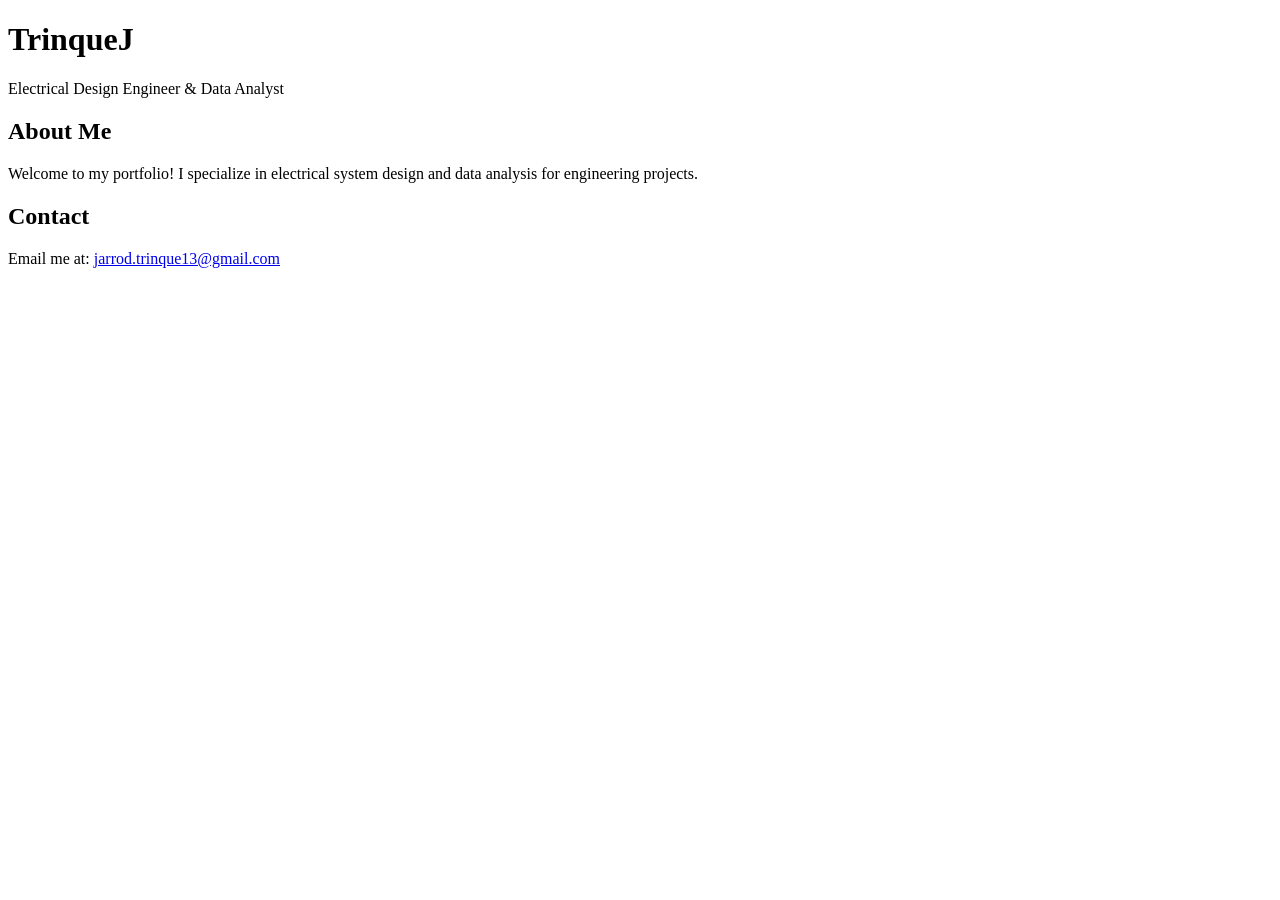
==== index.html @ 3fe0ec20 "Update index.html email" ====
<!DOCTYPE html>
<html lang="en">
  <head>
    <meta charset="UTF-8">
    <meta name="viewport" content="width=device-width, initial-scale=1.0">
    <title>TrinqueJ - Electrical Design Engineer & Data Analyst</title>
  </head>
  <body>
    <header>
      <h1>TrinqueJ</h1>
      <p>Electrical Design Engineer & Data Analyst</p>
    </header>

    <section id="about">
      <h2>About Me</h2>
      <p>Welcome to my portfolio! I specialize in electrical system design and data analysis for engineering projects.</p>
    </section>

    <section id="contact">
      <h2>Contact</h2>
      <p>Email me at: <a href="mailto:your-email@example.com">jarrod.trinque13@gmail.com</a></p>
    </section>
  </body>
</html>
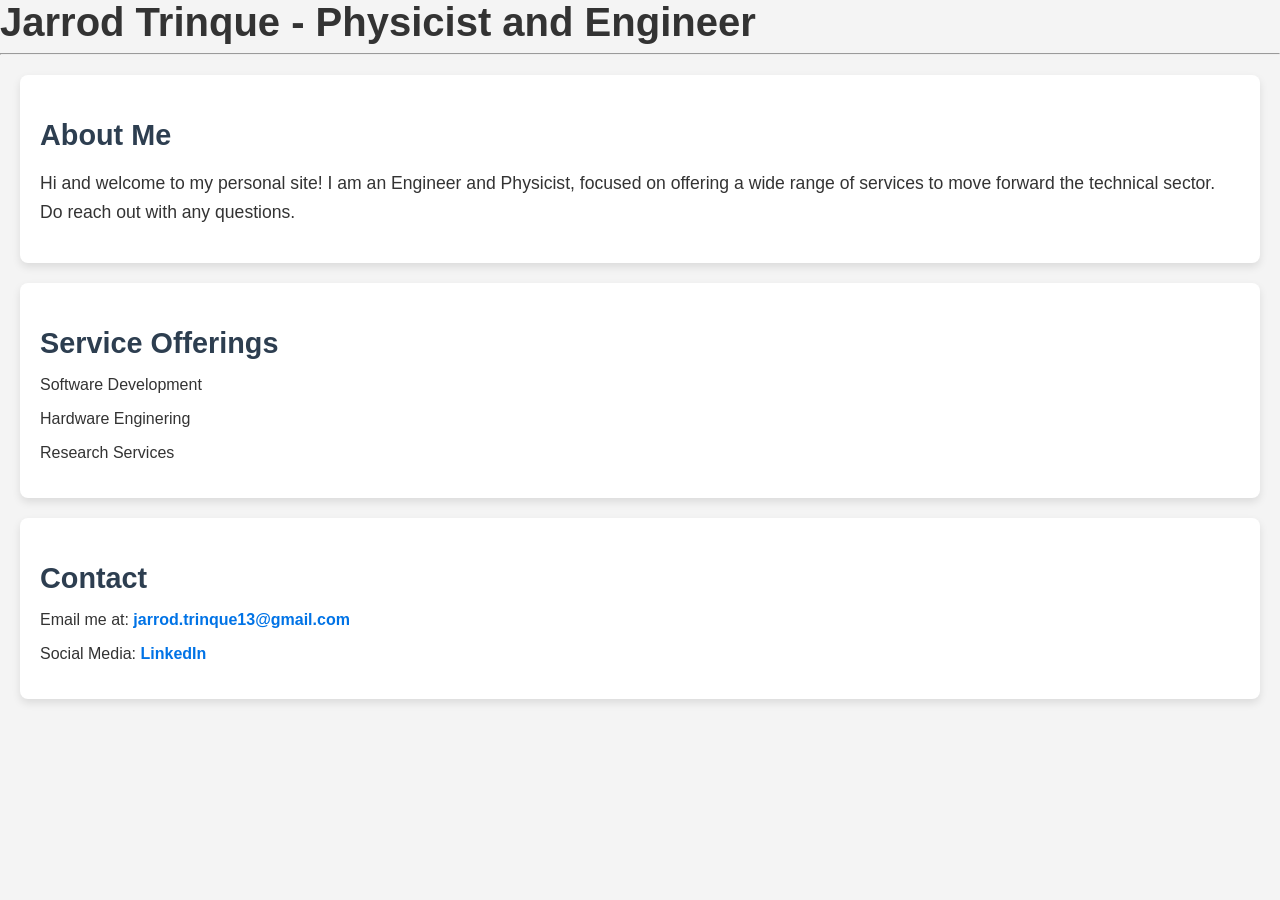
==== commit df41774d: "Updated html page && added stylesheet" ====
--- a/index.html
+++ b/index.html
@@ -3,22 +3,30 @@
   <head>
     <meta charset="UTF-8">
     <meta name="viewport" content="width=device-width, initial-scale=1.0">
-    <title>TrinqueJ - Electrical Design Engineer & Data Analyst</title>
+    <title>Jarrod Trinque - Physicist and Engineer</title>
+    <link rel="stylesheet" href="styles.css"> <!-- Linking the CSS file -->
   </head>
   <body>
-    <header>
-      <h1>TrinqueJ</h1>
-      <p>Electrical Design Engineer & Data Analyst</p>
-    </header>
+    <h1>Jarrod Trinque - Physicist and Engineer</h1>
+    <hr>
 
     <section id="about">
       <h2>About Me</h2>
-      <p>Welcome to my portfolio! I specialize in electrical system design and data analysis for engineering projects.</p>
+      <p>Hi and welcome to my personal site! I am an Engineer and Physicist, focused on offering a wide range  of services to move forward the technical sector. Do reach out with any questions.</p>
+    </section>
+
+    <section id="Service Categories">
+      <h2>Service Offerings</h2>
+      <p>Software Development</p>
+      <p>Hardware Enginering</p>
+      <p>Research Services</p>
     </section>
 
     <section id="contact">
       <h2>Contact</h2>
-      <p>Email me at: <a href="mailto:your-email@example.com">jarrod.trinque13@gmail.com</a></p>
+      <p>Email me at: <a href="mailto:jarrod.trinque13@gmail.com">jarrod.trinque13@gmail.com</a></p>
+      <p>Social Media: <a href="https://www.linkedin.com/in/jarrod-trinque-053a70159/"> LinkedIn</a></p>
+
     </section>
   </body>
 </html>
--- a/styles.css
+++ b/styles.css
@@ -0,0 +1,75 @@
+/* Base styles for the body */
+body {
+  font-family: 'Arial', sans-serif;
+  margin: 0;
+  padding: 0;
+  background-color: #f4f4f4;
+  color: #333;
+}
+
+/* Header styling */
+header {
+  background-color: #d3d3d3;  /* Light gray */
+  text-align: center;
+  padding: 20px;
+}
+
+h1 {
+  font-size: 2.5em;
+  margin: 0;
+  color: #333;
+}
+
+/* Section styling */
+section {
+  margin: 20px;
+  padding: 20px;
+  background-color: #fff;
+  border-radius: 8px;
+  box-shadow: 0 4px 8px rgba(0, 0, 0, 0.1);
+}
+
+h2 {
+  color: #2d3e50; /* Dark gray-blue */
+  font-size: 1.8em;
+  margin-bottom: 10px;
+}
+
+/* About section styles */
+#about p {
+  font-size: 1.1em;
+  line-height: 1.6;
+}
+
+/* Services section styles */
+#services p {
+  font-weight: bold;
+  margin: 8px 0;
+}
+
+/* Contact section styles */
+#contact a {
+  color: #0073e6;
+  text-decoration: none;
+  font-weight: bold;
+}
+
+#contact a:hover {
+  text-decoration: underline;
+}
+
+/* Mobile responsiveness */
+@media (max-width: 768px) {
+  body {
+    padding: 10px;
+  }
+
+  h1 {
+    font-size: 2em;
+  }
+
+  section {
+    margin: 10px;
+    padding: 15px;
+  }
+}
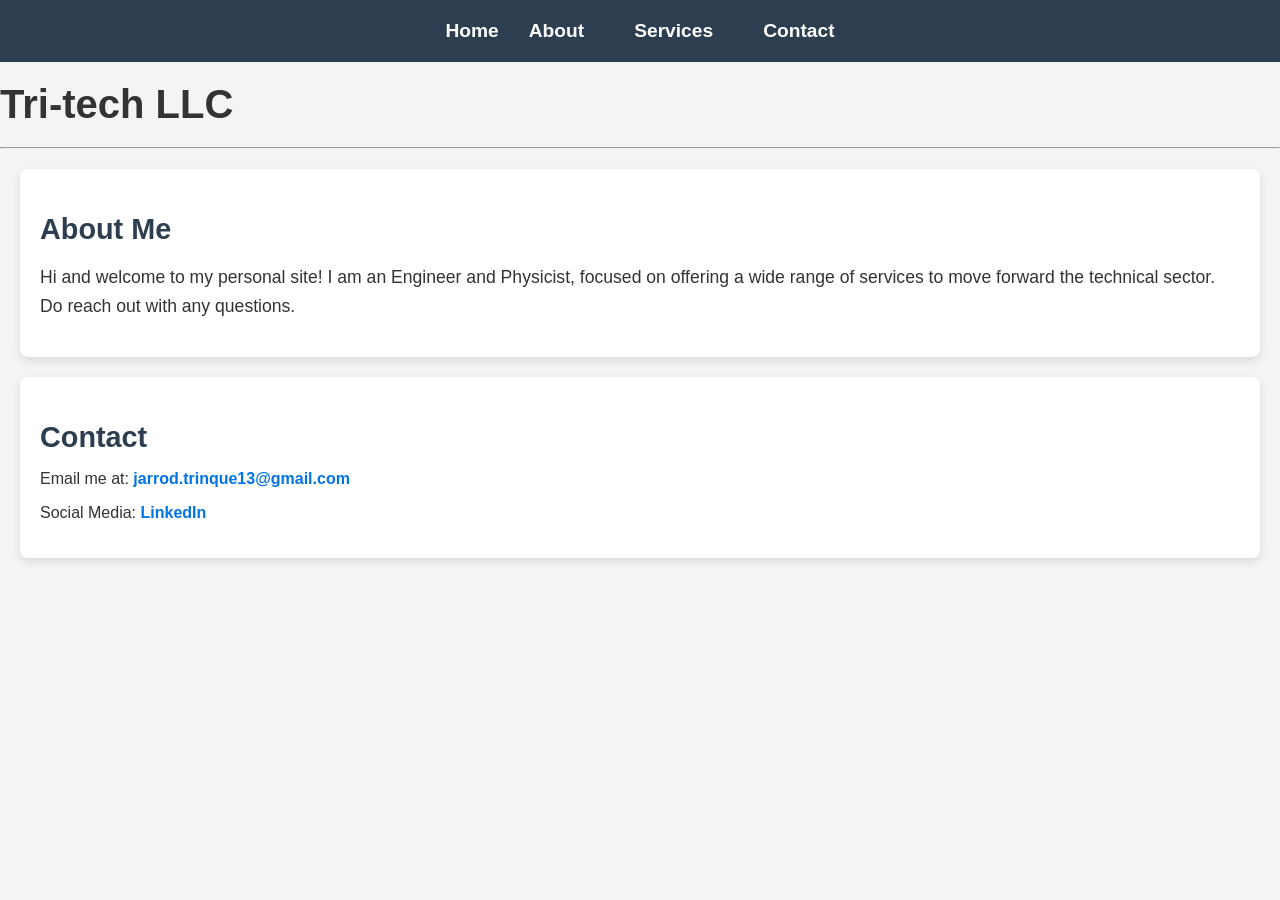
==== commit d4e96683: "Update index.html Change type to fix css" ====
--- a/index.html
+++ b/index.html
@@ -3,30 +3,41 @@
   <head>
     <meta charset="UTF-8">
     <meta name="viewport" content="width=device-width, initial-scale=1.0">
-    <title>Jarrod Trinque - Physicist and Engineer</title>
-    <link rel="stylesheet" href="styles.css"> <!-- Linking the CSS file -->
+    <title>Tri-Tech</title>
+    <link rel="stylesheet" href="styles.css" type="text/css"> <!-- Linking the CSS file -->
   </head>
   <body>
-    <h1>Jarrod Trinque - Physicist and Engineer</h1>
+    <!-- Navbar -->
+    <header>
+      <nav>
+        <ul>
+          <li><a href="index.html">Home</a></li>
+          <li><a href="#about">About</a></li>
+          <li class="dropdown">
+            <a href="javascript:void(0)" class="dropbtn">Services</a>
+            <div class="dropdown-content">
+              <a href="services/software.html">Software Development</a>
+              <a href="services/software.html">Hardware Engineering</a>
+              <a href="services/research.html">Research Services</a>
+            </div>
+          </li>
+          <li><a href="#contact">Contact</a></li>
+        </ul>
+      </nav>
+    </header>
+
+    <h1> Tri-tech LLC </h1>
     <hr>
 
     <section id="about">
       <h2>About Me</h2>
-      <p>Hi and welcome to my personal site! I am an Engineer and Physicist, focused on offering a wide range  of services to move forward the technical sector. Do reach out with any questions.</p>
-    </section>
-
-    <section id="Service Categories">
-      <h2>Service Offerings</h2>
-      <p>Software Development</p>
-      <p>Hardware Enginering</p>
-      <p>Research Services</p>
+      <p>Hi and welcome to my personal site! I am an Engineer and Physicist, focused on offering a wide range of services to move forward the technical sector. Do reach out with any questions.</p>
     </section>
 
     <section id="contact">
       <h2>Contact</h2>
       <p>Email me at: <a href="mailto:jarrod.trinque13@gmail.com">jarrod.trinque13@gmail.com</a></p>
       <p>Social Media: <a href="https://www.linkedin.com/in/jarrod-trinque-053a70159/"> LinkedIn</a></p>
-
     </section>
   </body>
 </html>
--- a/styles.css
+++ b/styles.css
@@ -7,16 +7,86 @@
   color: #333;
 }
 
-/* Header styling */
+/* Header and Navbar styling */
 header {
-  background-color: #d3d3d3;  /* Light gray */
+  background-color: #2d3e50;  /* Dark gray-blue */
   text-align: center;
   padding: 20px;
 }
 
+nav ul {
+  list-style-type: none;
+  padding: 0;
+  margin: 0;
+  display: flex;
+  justify-content: center;
+}
+
+nav li {
+  margin: 0 15px;
+}
+
+nav a {
+  color: #fff;
+  text-decoration: none;
+  font-size: 1.2em;
+  font-weight: bold;
+  transition: color 0.3s;
+}
+
+nav a:hover {
+  color: #0073e6;  /* Change color on hover */
+}
+
+/* Dropdown Menu Styles */
+.dropdown {
+  position: relative;
+  display: inline-block;
+}
+
+.dropbtn {
+  background-color: #2d3e50;  /* Match navbar */
+  color: white;
+  padding: 14px 20px;
+  font-size: 1.2em;
+  font-weight: bold;
+  border: none;
+  cursor: pointer;
+  transition: background-color 0.3s;
+}
+
+.dropbtn:hover {
+  background-color: #0073e6;  /* Hover color */
+}
+
+.dropdown-content {
+  display: none;
+  position: absolute;
+  background-color: #f9f9f9;
+  min-width: 160px;
+  box-shadow: 0px 8px 16px rgba(0, 0, 0, 0.2);
+  z-index: 1;
+}
+
+.dropdown-content a {
+  color: #333;
+  padding: 12px 16px;
+  text-decoration: none;
+  display: block;
+}
+
+.dropdown-content a:hover {
+  background-color: #ddd;
+}
+
+.dropdown:hover .dropdown-content {
+  display: block;  /* Show the dropdown when hovered */
+}
+
+/* Main title styling */
 h1 {
   font-size: 2.5em;
-  margin: 0;
+  margin: 20px 0;
   color: #333;
 }
 
@@ -42,7 +112,7 @@
 }
 
 /* Services section styles */
-#services p {
+#software p, #hardware p, #research p {
   font-weight: bold;
   margin: 8px 0;
 }
@@ -72,4 +142,12 @@
     margin: 10px;
     padding: 15px;
   }
+
+  nav ul {
+    flex-direction: column;
+  }
+
+  nav li {
+    margin: 10px 0;
+  }
 }
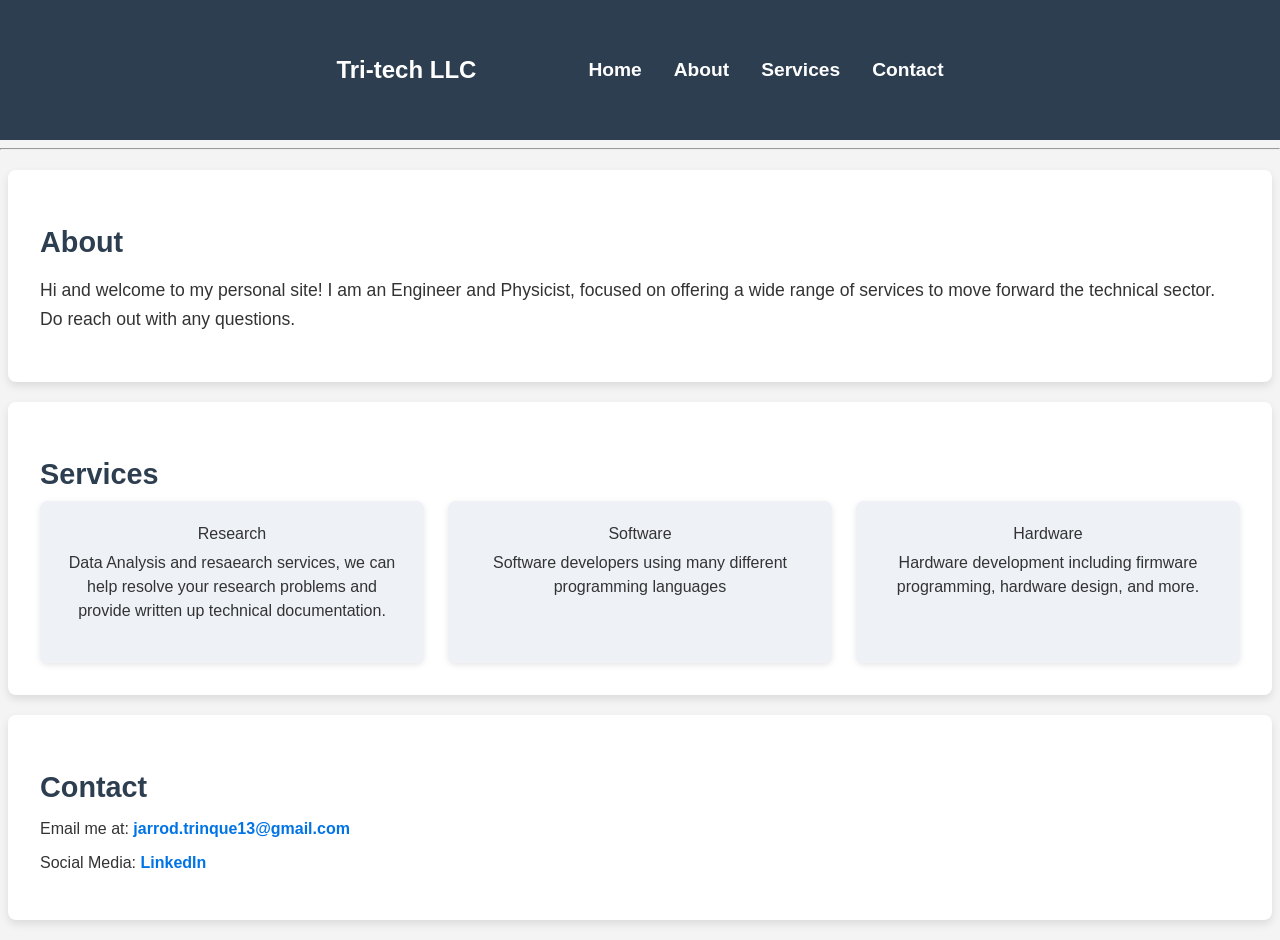
==== commit b95968c7: "Removed excess pages and dropdown link, fixed banner." ====
--- a/index.html
+++ b/index.html
@@ -9,29 +9,42 @@
   <body>
     <!-- Navbar -->
     <header>
-      <nav>
-        <ul>
-          <li><a href="index.html">Home</a></li>
-          <li><a href="#about">About</a></li>
-          <li class="dropdown">
-            <a href="javascript:void(0)" class="dropbtn">Services</a>
-            <div class="dropdown-content">
-              <a href="services/software.html">Software Development</a>
-              <a href="services/software.html">Hardware Engineering</a>
-              <a href="services/research.html">Research Services</a>
-            </div>
-          </li>
-          <li><a href="#contact">Contact</a></li>
-        </ul>
-      </nav>
+        <nav>
+          <h1 class="logo">Tri-tech LLC</h1>
+          <div class="nav-links">
+            <ul>
+              <li><a href="index.html">Home</a></li>
+              <li><a href="#about">About</a></li>
+              <li><a href="#services">Services</a></li>
+              <li><a href="#contact">Contact</a></li>
+            </ul>
+          </div>
+        </nav>
     </header>
-
-    <h1> Tri-tech LLC </h1>
     <hr>
 
+
     <section id="about">
-      <h2>About Me</h2>
+      <h2>About </h2>
       <p>Hi and welcome to my personal site! I am an Engineer and Physicist, focused on offering a wide range of services to move forward the technical sector. Do reach out with any questions.</p>
+    </section>
+
+    <section id="services">
+      <h2>Services</h2>
+      <div class="service-cards">
+        <div class="card">Research
+            <p>Data Analysis and resaearch services, we can help resolve your research problems and provide written up technical documentation.</p>
+
+        </div>
+        <div class="card">Software
+                        <p>Software developers using many different programming languages</p>
+
+        </div>
+        <div class="card">Hardware
+                        <p>Hardware development including firmware programming, hardware design, and more.</p>        
+
+        </div>
+      </div>
     </section>
 
     <section id="contact">
--- a/styles.css
+++ b/styles.css
@@ -1,3 +1,63 @@
+html {
+  scroll-behavior: smooth;
+}
+
+/*---------------------------------------------------------------------------------------*/
+/*                              Navigation Bar                                           */
+
+header {
+  background-color: #2d3e50;  /* Dark gray-blue */
+  text-align: center;
+  padding: 20px;
+}
+
+nav {
+  display: flex;
+  align-items: center;          /* vertically center items */
+  justify-content: space-between; /* logo left, links right */
+  padding: 1rem 5%;
+}
+
+nav {
+  display: flex;
+  align-items: center;
+  justify-content: center; /* everything centered by default */
+  gap: 5rem;               /* space between logo and links */
+}
+
+
+nav .logo {
+  font-size: 1.5rem;
+  font-weight: bold;
+  color: white;
+  margin-right: 2rem;             /* responsive spacing relative to font */
+}
+
+nav a {
+  text-decoration: none;
+  color: white;
+  font-weight: bold;
+  font-size: 1.2rem;
+}
+
+nav a:hover {
+  color: #ffcc00;
+}
+
+.nav-links ul {
+  display: flex;
+  gap: 2rem;
+  list-style: none;
+  margin: 0;
+  padding: 0;
+}
+
+
+
+
+/*---------------------------------------------------------------------------------------*/
+/*                              Main Body                                                */
+
 /* Base styles for the body */
 body {
   font-family: 'Arial', sans-serif;
@@ -7,82 +67,6 @@
   color: #333;
 }
 
-/* Header and Navbar styling */
-header {
-  background-color: #2d3e50;  /* Dark gray-blue */
-  text-align: center;
-  padding: 20px;
-}
-
-nav ul {
-  list-style-type: none;
-  padding: 0;
-  margin: 0;
-  display: flex;
-  justify-content: center;
-}
-
-nav li {
-  margin: 0 15px;
-}
-
-nav a {
-  color: #fff;
-  text-decoration: none;
-  font-size: 1.2em;
-  font-weight: bold;
-  transition: color 0.3s;
-}
-
-nav a:hover {
-  color: #0073e6;  /* Change color on hover */
-}
-
-/* Dropdown Menu Styles */
-.dropdown {
-  position: relative;
-  display: inline-block;
-}
-
-.dropbtn {
-  background-color: #2d3e50;  /* Match navbar */
-  color: white;
-  padding: 14px 20px;
-  font-size: 1.2em;
-  font-weight: bold;
-  border: none;
-  cursor: pointer;
-  transition: background-color 0.3s;
-}
-
-.dropbtn:hover {
-  background-color: #0073e6;  /* Hover color */
-}
-
-.dropdown-content {
-  display: none;
-  position: absolute;
-  background-color: #f9f9f9;
-  min-width: 160px;
-  box-shadow: 0px 8px 16px rgba(0, 0, 0, 0.2);
-  z-index: 1;
-}
-
-.dropdown-content a {
-  color: #333;
-  padding: 12px 16px;
-  text-decoration: none;
-  display: block;
-}
-
-.dropdown-content a:hover {
-  background-color: #ddd;
-}
-
-.dropdown:hover .dropdown-content {
-  display: block;  /* Show the dropdown when hovered */
-}
-
 /* Main title styling */
 h1 {
   font-size: 2.5em;
@@ -92,12 +76,22 @@
 
 /* Section styling */
 section {
-  margin: 20px;
-  padding: 20px;
+  margin: 20px auto;
+  padding: 2rem;
+  max-width: 1200px;         /* keep content centered */
   background-color: #fff;
   border-radius: 8px;
-  box-shadow: 0 4px 8px rgba(0, 0, 0, 0.1);
-}
+  box-shadow: 0 4px 8px rgba(0,0,0,0.1);
+}
+
+@media (max-width: 768px) {
+  section {
+    padding: 1rem;
+    margin: 10px;
+  }
+}
+
+
 
 h2 {
   color: #2d3e50; /* Dark gray-blue */
@@ -105,17 +99,62 @@
   margin-bottom: 10px;
 }
 
+
+
+/*---------------------------------------------------------------------------------------*/
+/*                              About Section                                            */
+
 /* About section styles */
 #about p {
   font-size: 1.1em;
   line-height: 1.6;
 }
 
+
+
+/*---------------------------------------------------------------------------------------*/
+/*                              Services Section                                         */
+
 /* Services section styles */
 #software p, #hardware p, #research p {
   font-weight: bold;
   margin: 8px 0;
 }
+
+.service-cards {
+  display: flex;
+  gap: 1.5rem;
+  flex-wrap: wrap;
+  justify-content: center;
+}
+
+.card {
+  background-color: #eef2f7;
+  padding: 1.5rem;
+  border-radius: 8px;
+  flex: 1 1 250px;  /* slightly larger minimum width */
+  text-align: center;
+  box-shadow: 0 2px 6px rgba(0,0,0,0.1);
+}
+
+.card:hover {
+  background-color: #d9e6f2;
+  transform: translateY(-3px);
+  transition: all 0.3s;
+}
+
+
+.card p {
+  font-weight: normal;      /* paragraph readable */
+  margin-top: 0.5rem;
+  line-height: 1.5;
+}
+
+
+
+
+
+
 
 /* Contact section styles */
 #contact a {
@@ -130,24 +169,33 @@
 
 /* Mobile responsiveness */
 @media (max-width: 768px) {
-  body {
-    padding: 10px;
-  }
-
-  h1 {
-    font-size: 2em;
-  }
-
-  section {
-    margin: 10px;
-    padding: 15px;
-  }
-
-  nav ul {
-    flex-direction: column;
-  }
-
-  nav li {
-    margin: 10px 0;
-  }
-}
+    body {
+        padding: 10px;
+    }
+
+    h1 {
+        font-size: 2em;
+    }
+
+    section {
+        margin: 10px;
+        padding: 15px;
+    }
+
+    nav {
+        justify-content: center;
+        text-align: center;
+    }
+
+    nav ul {
+        flex-direction: column;
+        gap: 1rem;
+        margin-top: 0.5rem;       /* spacing below logo */
+    }
+
+    nav li {
+        margin: 10px 0;
+    }
+}
+
+
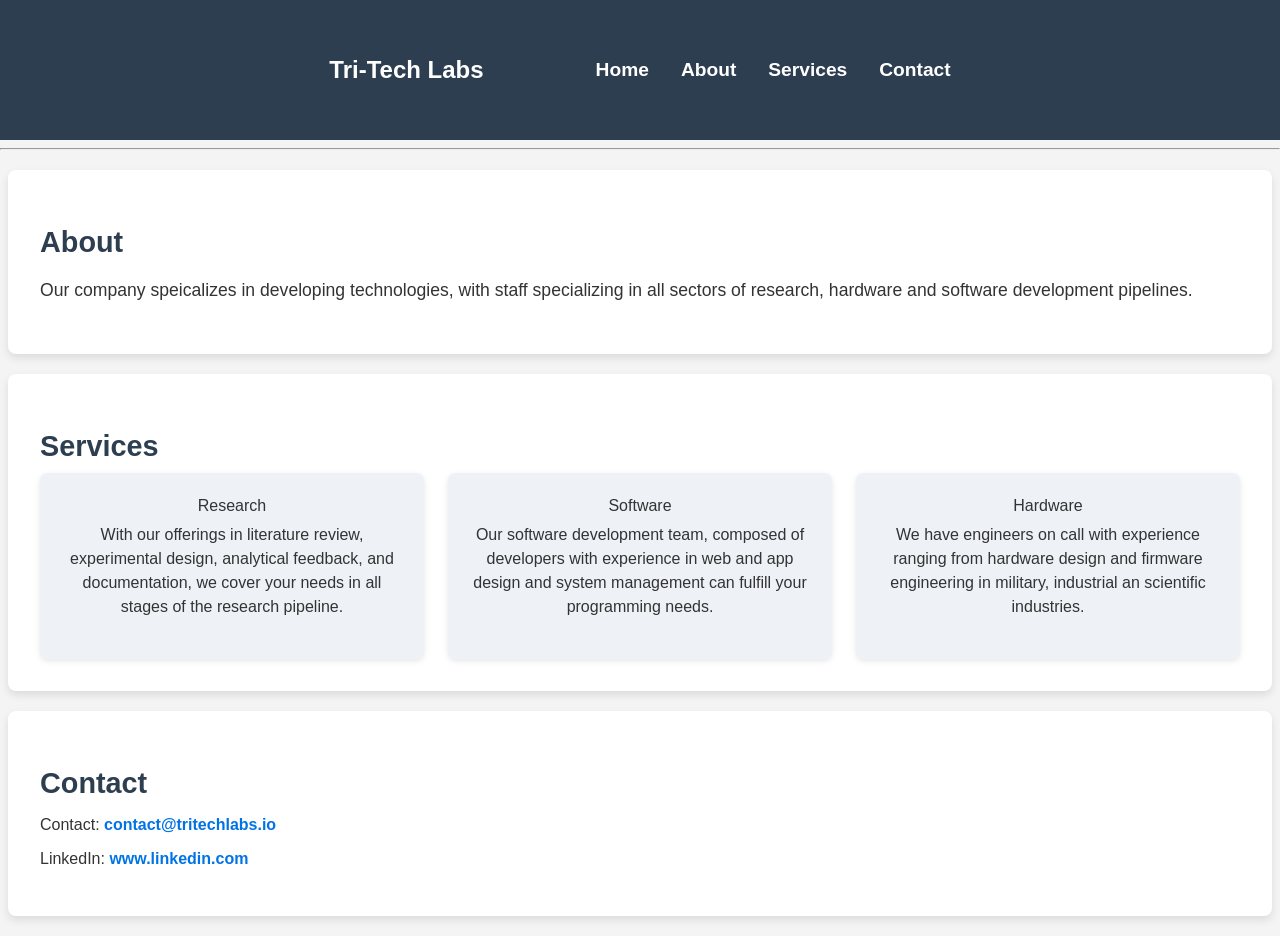
==== commit 6d064089: "Banner, descriptions, and contact info" ====
--- a/index.html
+++ b/index.html
@@ -10,7 +10,7 @@
     <!-- Navbar -->
     <header>
         <nav>
-          <h1 class="logo">Tri-tech LLC</h1>
+          <h1 class="logo">Tri-Tech Labs</h1>
           <div class="nav-links">
             <ul>
               <li><a href="index.html">Home</a></li>
@@ -26,22 +26,22 @@
 
     <section id="about">
       <h2>About </h2>
-      <p>Hi and welcome to my personal site! I am an Engineer and Physicist, focused on offering a wide range of services to move forward the technical sector. Do reach out with any questions.</p>
+      <p>Our company speicalizes in developing technologies, with staff specializing in all sectors of research, hardware and software development pipelines.</p>
     </section>
 
     <section id="services">
       <h2>Services</h2>
       <div class="service-cards">
         <div class="card">Research
-            <p>Data Analysis and resaearch services, we can help resolve your research problems and provide written up technical documentation.</p>
+            <p> With our offerings in literature review, experimental design, analytical feedback, and documentation, we cover your needs in all stages of the research pipeline. </p>
 
         </div>
         <div class="card">Software
-                        <p>Software developers using many different programming languages</p>
+                        <p>Our software development team, composed of developers with experience in web and app design and system management can fulfill your programming needs. </p>
 
         </div>
         <div class="card">Hardware
-                        <p>Hardware development including firmware programming, hardware design, and more.</p>        
+                        <p>We have engineers on call with experience ranging from hardware design and firmware engineering in military, industrial an scientific industries.</p>        
 
         </div>
       </div>
@@ -49,8 +49,8 @@
 
     <section id="contact">
       <h2>Contact</h2>
-      <p>Email me at: <a href="mailto:jarrod.trinque13@gmail.com">jarrod.trinque13@gmail.com</a></p>
-      <p>Social Media: <a href="https://www.linkedin.com/in/jarrod-trinque-053a70159/"> LinkedIn</a></p>
+      <p>Contact: <a href="mailto:contact@tritechlabs.io">contact@tritechlabs.io</a></p>
+      <p>LinkedIn: <a href="www.linkedin.com">www.linkedin.com</a></p>
     </section>
   </body>
 </html>
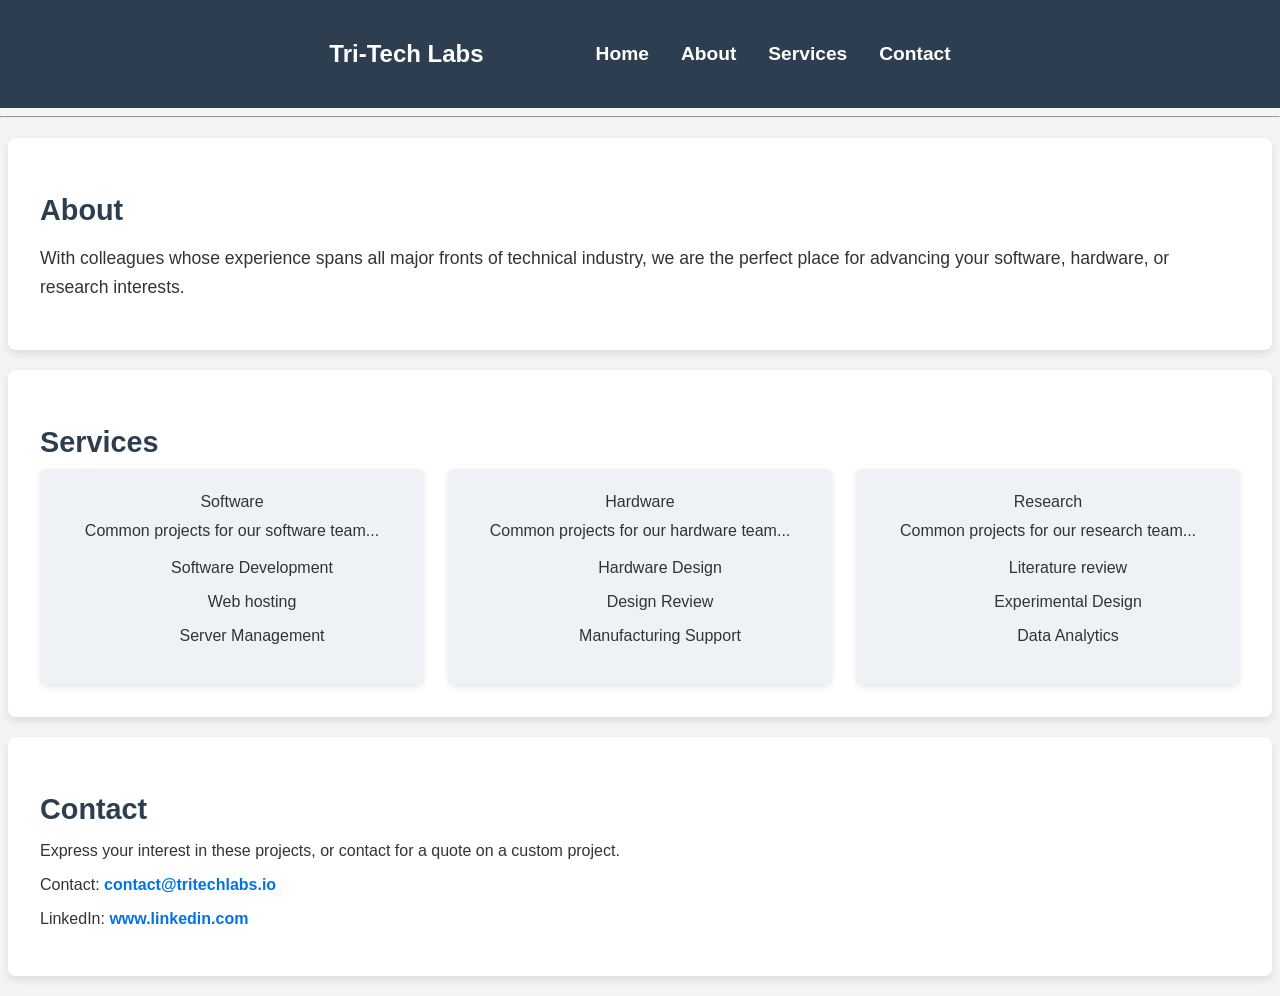
==== commit 9a4d9452: "fixed index URL && updated descriptions" ====
--- a/index.html
+++ b/index.html
@@ -13,7 +13,7 @@
           <h1 class="logo">Tri-Tech Labs</h1>
           <div class="nav-links">
             <ul>
-              <li><a href="index.html">Home</a></li>
+              <li><a href="">Home</a></li>
               <li><a href="#about">About</a></li>
               <li><a href="#services">Services</a></li>
               <li><a href="#contact">Contact</a></li>
@@ -26,29 +26,41 @@
 
     <section id="about">
       <h2>About </h2>
-      <p>Our company speicalizes in developing technologies, with staff specializing in all sectors of research, hardware and software development pipelines.</p>
+      <p> With colleagues whose experience spans all major fronts of technical industry, we are the perfect place for advancing your software, hardware, or research interests. </p>
     </section>
 
     <section id="services">
       <h2>Services</h2>
       <div class="service-cards">
-        <div class="card">Research
-            <p> With our offerings in literature review, experimental design, analytical feedback, and documentation, we cover your needs in all stages of the research pipeline. </p>
-
-        </div>
         <div class="card">Software
-                        <p>Our software development team, composed of developers with experience in web and app design and system management can fulfill your programming needs. </p>
+                        <p> Common projects for our software team... </p>
+                        <ul> Software Development </ul>
+                        <ul> Web hosting </ul>
+                        <ul> Server Management </ul>
 
         </div>
         <div class="card">Hardware
-                        <p>We have engineers on call with experience ranging from hardware design and firmware engineering in military, industrial an scientific industries.</p>        
+                        <p> Common projects for our hardware team...</p>        
+                        <ul> Hardware Design </ul>
+                        <ul> Design Review </ul>
+                        <ul> Manufacturing Support </ul>
+
 
         </div>
+        <div class="card">Research
+                        <p> Common projects for our research team... </p>
+                        <ul> Literature review </ul>
+                        <ul> Experimental Design </ul>
+                        <ul> Data Analytics </ul>
+
+        </div>
+
       </div>
     </section>
 
     <section id="contact">
       <h2>Contact</h2>
+      <p> Express your interest in these projects, or contact for a quote on a custom project. </P>
       <p>Contact: <a href="mailto:contact@tritechlabs.io">contact@tritechlabs.io</a></p>
       <p>LinkedIn: <a href="www.linkedin.com">www.linkedin.com</a></p>
     </section>
--- a/styles.css
+++ b/styles.css
@@ -13,17 +13,12 @@
 
 nav {
   display: flex;
-  align-items: center;          /* vertically center items */
-  justify-content: space-between; /* logo left, links right */
-  padding: 1rem 5%;
-}
-
-nav {
-  display: flex;
   align-items: center;
   justify-content: center; /* everything centered by default */
   gap: 5rem;               /* space between logo and links */
+/*  padding: 1rem 5%;     */ /* I Honestly think it looks better with this line commented out */
 }
+
 
 
 nav .logo {
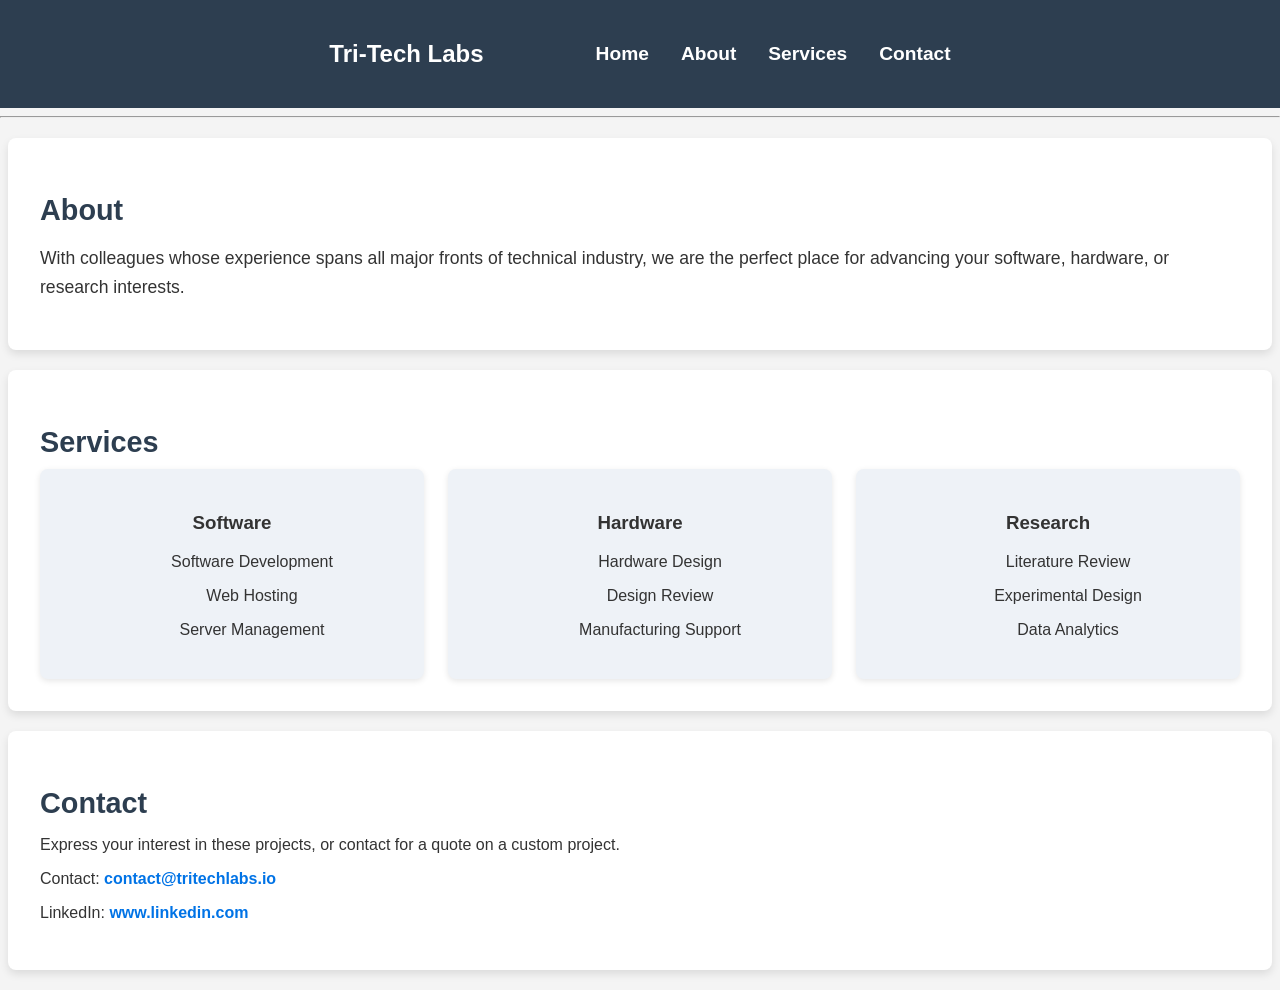
==== commit a851fd6f: "Service cards" ====
--- a/index.html
+++ b/index.html
@@ -32,24 +32,21 @@
     <section id="services">
       <h2>Services</h2>
       <div class="service-cards">
-        <div class="card">Software
-                        <p> Common projects for our software team... </p>
+        <div class="card"><h3>Software</h3>
                         <ul> Software Development </ul>
-                        <ul> Web hosting </ul>
+                        <ul> Web Hosting </ul>
                         <ul> Server Management </ul>
 
         </div>
-        <div class="card">Hardware
-                        <p> Common projects for our hardware team...</p>        
+        <div class="card"><h3>Hardware</h3>
                         <ul> Hardware Design </ul>
                         <ul> Design Review </ul>
                         <ul> Manufacturing Support </ul>
 
 
         </div>
-        <div class="card">Research
-                        <p> Common projects for our research team... </p>
-                        <ul> Literature review </ul>
+        <div class="card"><h3>Research</h3>
+                        <ul> Literature Review </ul>
                         <ul> Experimental Design </ul>
                         <ul> Data Analytics </ul>
 
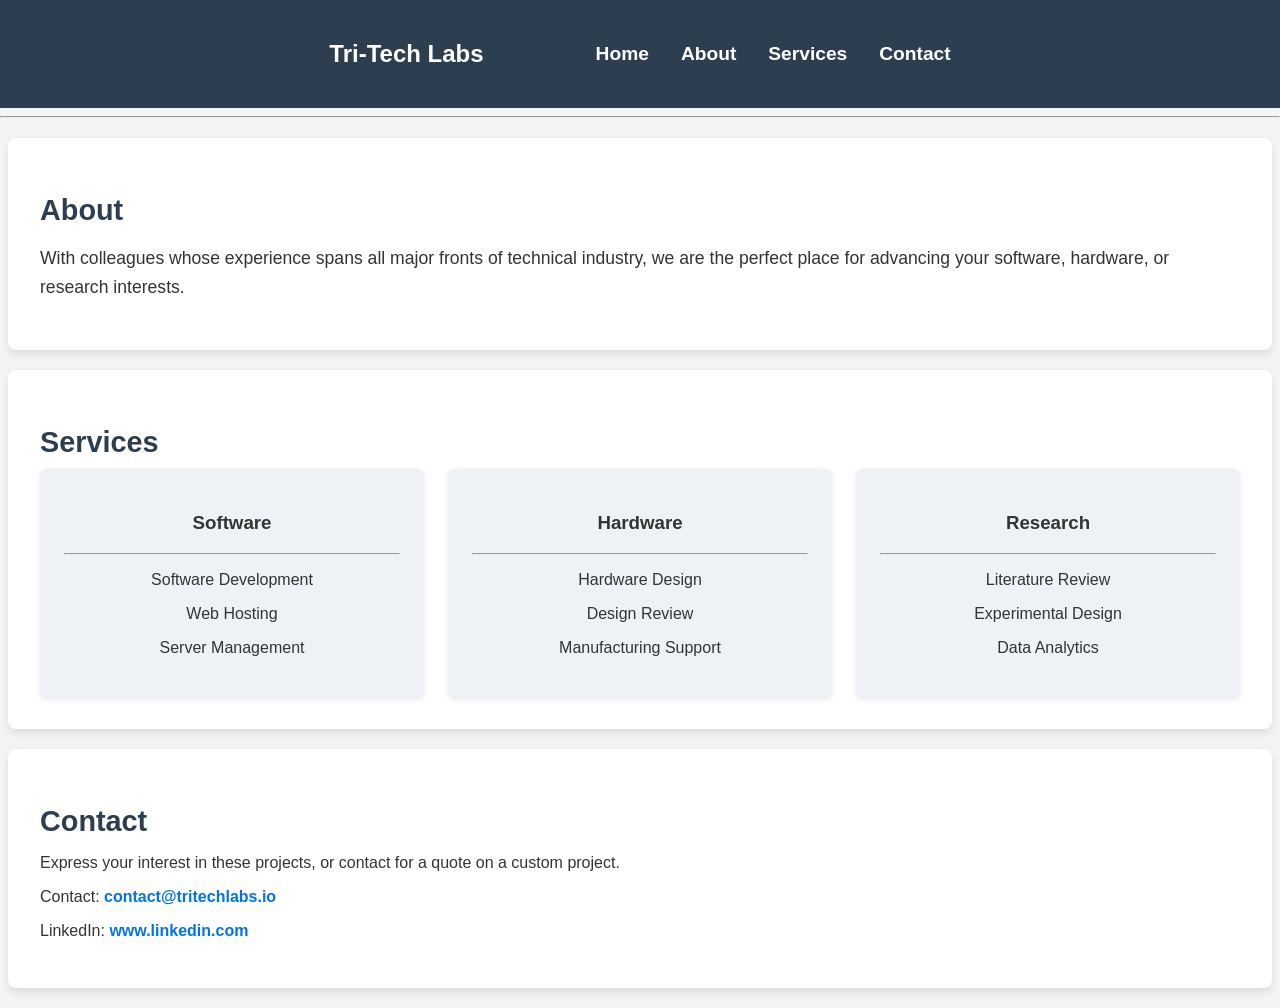
==== commit 16601451: "service cards ul centering & hr element" ====
--- a/index.html
+++ b/index.html
@@ -32,20 +32,26 @@
     <section id="services">
       <h2>Services</h2>
       <div class="service-cards">
-        <div class="card"><h3>Software</h3>
+        <div class="card">
+                        <h3>Software</h3>
+                        <hr>
                         <ul> Software Development </ul>
                         <ul> Web Hosting </ul>
                         <ul> Server Management </ul>
 
         </div>
-        <div class="card"><h3>Hardware</h3>
+        <div class="card">
+                        <h3>Hardware</h3>
+                        <hr>
                         <ul> Hardware Design </ul>
                         <ul> Design Review </ul>
                         <ul> Manufacturing Support </ul>
 
 
         </div>
-        <div class="card"><h3>Research</h3>
+        <div class="card">
+                        <h3>Research</h3>
+                        <hr>
                         <ul> Literature Review </ul>
                         <ul> Experimental Design </ul>
                         <ul> Data Analytics </ul>
--- a/styles.css
+++ b/styles.css
@@ -138,6 +138,9 @@
   transition: all 0.3s;
 }
 
+.card ul {
+    padding:0;
+}
 
 .card p {
   font-weight: normal;      /* paragraph readable */
